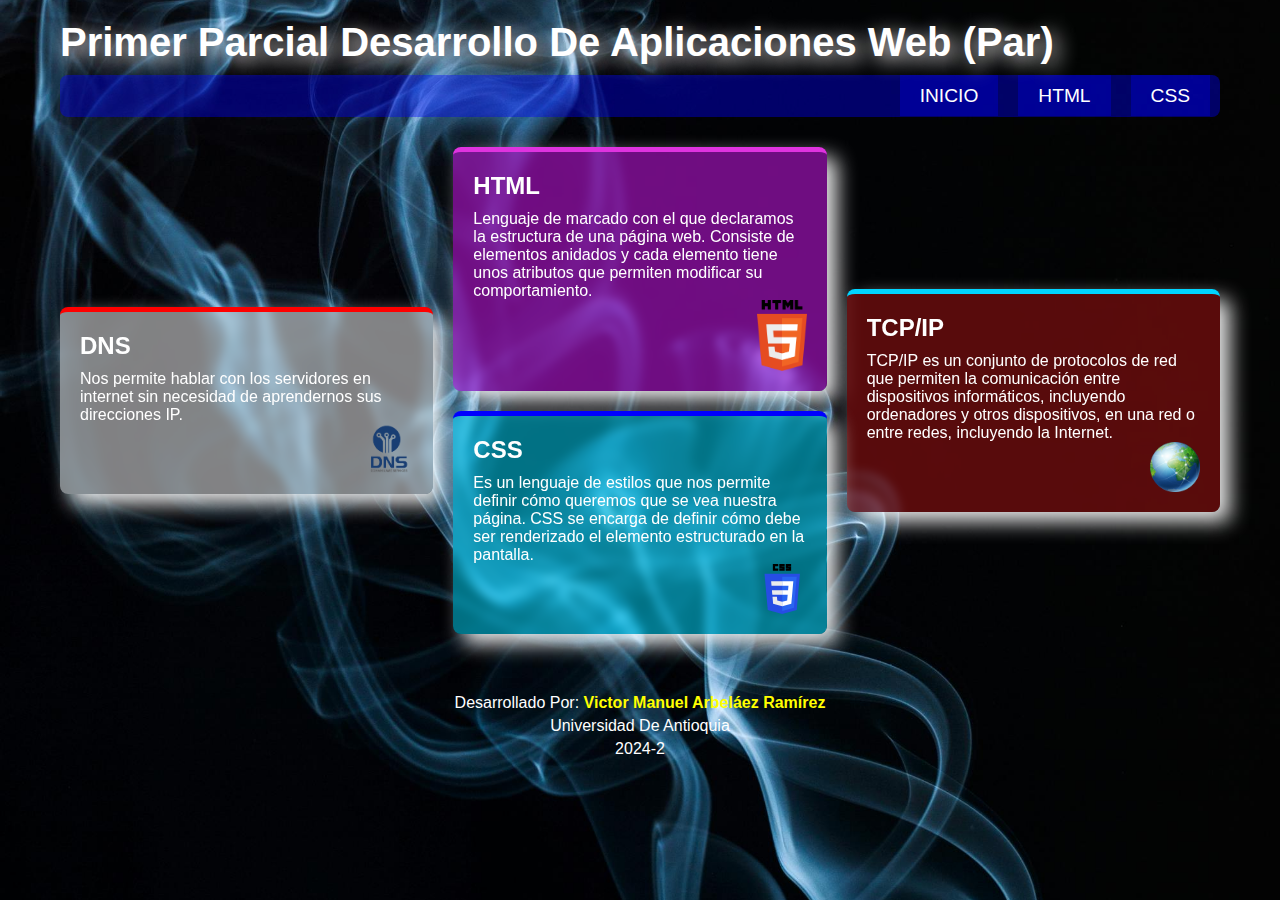
==== index.html @ cd2f3602 "Se enlazan las paginas y se ubican mejor los elementos, se hacen mejoras en el css, los titulos y lo" ====
<!DOCTYPE html>
<html lang="es">
<head>
    <meta charset="UTF-8">
    <meta name="author" content="Victor Manuel Arbeláez Ramírez">
    <meta name="description" content="Parcial 1 de Desarrollo de Aplicaciones Web 2024-2 UDEA" >
    <meta name="viewport" content="width=device-width, initial-scale=1.0">
    <title>Primer Parcial - Desarrollo de Aplicaciones Web</title>
    <link rel="stylesheet" href="css/index.css">
</head>
<body>
    <div class="container">
        <header>
            <h1>Primer Parcial Desarrollo De Aplicaciones Web (Par)</h1>
            <nav>
                <ul>
                    <li><a href="#">INICIO</a></li>
                    <li><a href="pareshtml.html">HTML</a></li>
                    <li><a href="parescss.html">CSS</a></li>
                </ul>
            </nav>
        </header>

        <section class="content">
            <div class="box dns">
                <h2>DNS</h2>
                <p>Nos permite hablar con los servidores en internet sin necesidad de aprendernos sus direcciones IP.</p>
                <img src="./pics/DNS_logo.png" alt="DNS Logo" class="logos">
            </div>
            <div class="box html">
                <h2>HTML</h2>
                <p>Lenguaje de marcado con el que declaramos la estructura de una página web. Consiste de elementos anidados y cada elemento tiene unos atributos que permiten modificar su comportamiento.</p>
                <img src="./pics/128px-HTML5_logo_resized.svg.png" alt="HTML Logo" class="logos">
            </div>
            <div class="box tcpip">
                <h2>TCP/IP</h2>
                <p>TCP/IP es un conjunto de protocolos de red que permiten la comunicación entre dispositivos informáticos, incluyendo ordenadores y otros dispositivos, en una red o entre redes, incluyendo la Internet.</p>
                <img src="./pics/Aha-Soft-Free-Global-Security-Global-Network.512.png" alt="TCP/IP Logo" class="logos">
            </div>
            <div class="box css">
                <h2>CSS</h2>
                <p>Es un lenguaje de estilos que nos permite definir cómo queremos que se vea nuestra página. CSS se encarga de definir cómo debe ser renderizado el elemento estructurado en la pantalla.</p>
                <img src="./pics/w3_css-official.svg" alt="DNS Logo" class="logos">
            </div>

        </section>

        <footer>
            <p>Desarrollado Por: <strong>Victor Manuel Arbeláez Ramírez</strong></p>
            <p>Universidad De Antioquia</p>
            <p>2024-2</p>
        </footer>
    </div>
</body>
</html>
---- css/index.css ----
* {
    margin: 0;
    padding: 0;
    box-sizing: border-box;
}

body {
    font-family: Arial, sans-serif;
    background: url('../pics/pexels-kovyrina-937980.jpg') no-repeat center center fixed;
    background-size: cover;
    color: white;
}

.container {
    width: 100%;
    max-width: 1200px;
    margin: 0 auto;
    padding: 20px;
    text-align: left;
}

header {
    margin-bottom: 30px;

}

header h1 {
    font-size: 2.5em;
    margin-bottom: 10px;
    text-shadow: 5px 5px 20px rgb(254, 250, 250);
}

nav {
    background-color: rgba(0, 0, 255, 0.4); 
    padding: 10px;
    border-radius: 8px;
}

nav ul {
    list-style: none;
    display: flex;
    justify-content: right;
    gap: 20px;
}

nav ul li a {
    text-decoration: none;
    color: white;
    font-size: 1.2em;
    background-color: rgba(0, 0, 255, 0.3);
    padding: 10px 20px;
    /* border-radius: 8px; */
}

nav ul li a:hover {
    background-color: rgb(0, 76, 255);
}

.content {
    display: grid;
    grid-template-columns: repeat(3, 1fr); /* 3 columnas */
    grid-template-rows: repeat(3, auto);  /* 3 filas */
    gap: 20px;
    justify-items: center;
    align-items: center;
}

.box {
    padding: 20px;
    background-color: rgba(255, 255, 255, 0.1);
    border-radius: 8px;
    box-shadow: 10px 10px 20px rgba(255, 255, 255, 0.9);
    position: relative;
    backdrop-filter: blur(5px);
    width: 100%;
    max-width: 400px;
}

.box h2 {
    font-size: 1.5em;
    margin-bottom: 10px;
}

.logos {
    width: 50px;
    bottom: 20px;
    right: 20px;
    float: right;
    
}

.dns {
    grid-column: 1/2; /* Posiciona la caja DNS en la primera columna */
    grid-row: 1/5;    /* Posiciona la caja DNS en la segunda fila */
    border-top: 5px solid red;
    background-color: rgba(255, 255, 255, 0.505);
}

.html {
    grid-column: 2; /* Posiciona la caja HTML en el centro */
    grid-row: 1/3; /* Hace que ocupe desde la fila 1 a la fila 3 (centrada verticalmente) */
    border-top: 5px solid rgb(223, 51, 223);
    background-color: rgba(220, 24, 251, 0.505);
}


.tcpip {
    grid-column: 3; /* Posiciona la caja TCP/IP en la tercera columna */
    grid-row: 1/5;    /* Posiciona la caja TCP/IP en la segunda fila */
    border-top: 5px solid rgb(0, 213, 255);
    background-color: rgba(173, 19, 19, 0.505);
}

.css {
    grid-column: 2; /* Posiciona la caja CSS en la segunda columna */
    grid-row: 3/3;    /* Posiciona la caja CSS en la tercera fila */
    border-top: 5px solid blue;
    background-color: rgba(1, 221, 255, 0.505);
}

footer {
    margin-top: 40px;
    font-size: 1em;
    text-align: center;
}

footer strong {
    color: yellow;
}

footer p {
    margin-top: 5px;
}
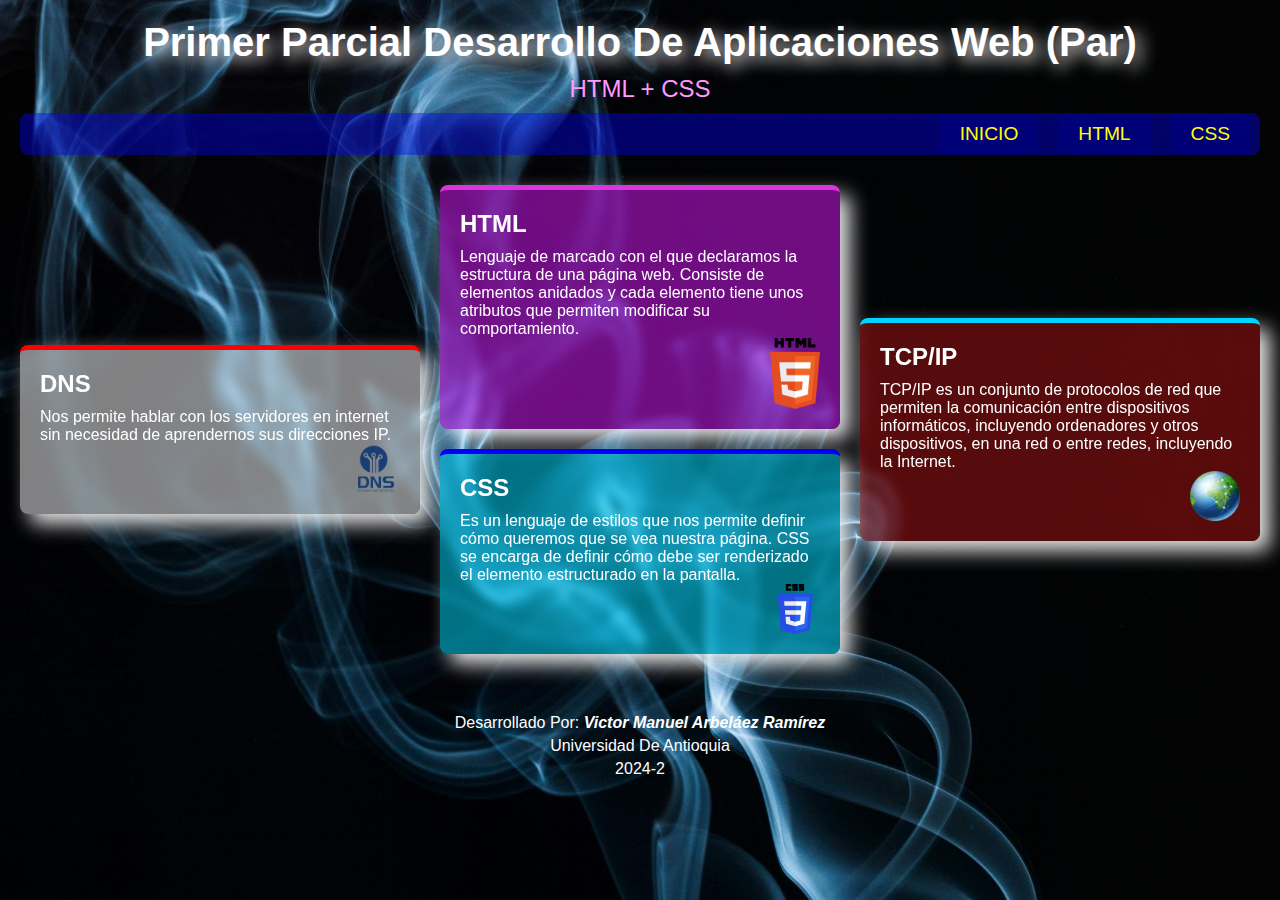
==== commit 836902ed: "Se corrigen los ultimos detalles de las paginas" ====
--- a/index.html
+++ b/index.html
@@ -12,6 +12,7 @@
     <div class="container">
         <header>
             <h1>Primer Parcial Desarrollo De Aplicaciones Web (Par)</h1>
+            <span class="subtitle">HTML + CSS</span>
             <nav>
                 <ul>
                     <li><a href="#">INICIO</a></li>
@@ -46,7 +47,7 @@
         </section>
 
         <footer>
-            <p>Desarrollado Por: <strong>Victor Manuel Arbeláez Ramírez</strong></p>
+            <p>Desarrollado Por: <strong><i>Victor Manuel Arbeláez Ramírez</i></strong></p>
             <p>Universidad De Antioquia</p>
             <p>2024-2</p>
         </footer>
--- a/css/index.css
+++ b/css/index.css
@@ -13,7 +13,7 @@
 
 .container {
     width: 100%;
-    max-width: 1200px;
+    max-width: 1300px;
     margin: 0 auto;
     padding: 20px;
     text-align: left;
@@ -27,7 +27,15 @@
 header h1 {
     font-size: 2.5em;
     margin-bottom: 10px;
-    text-shadow: 5px 5px 20px rgb(254, 250, 250);
+    text-shadow: 5px 5px 17px rgb(254, 250, 250);
+    text-align: center;
+}
+.subtitle {
+    font-size: 1.5em;
+    color: #ff99ff;
+    margin-bottom: 10px;
+    display: block;
+    text-align: center;
 }
 
 nav {
@@ -45,9 +53,9 @@
 
 nav ul li a {
     text-decoration: none;
-    color: white;
+    color: yellow;
     font-size: 1.2em;
-    background-color: rgba(0, 0, 255, 0.3);
+    background-color: rgba(0, 0, 255, 0.1);
     padding: 10px 20px;
     /* border-radius: 8px; */
 }
@@ -125,7 +133,7 @@
 }
 
 footer strong {
-    color: yellow;
+    color: white;
 }
 
 footer p {
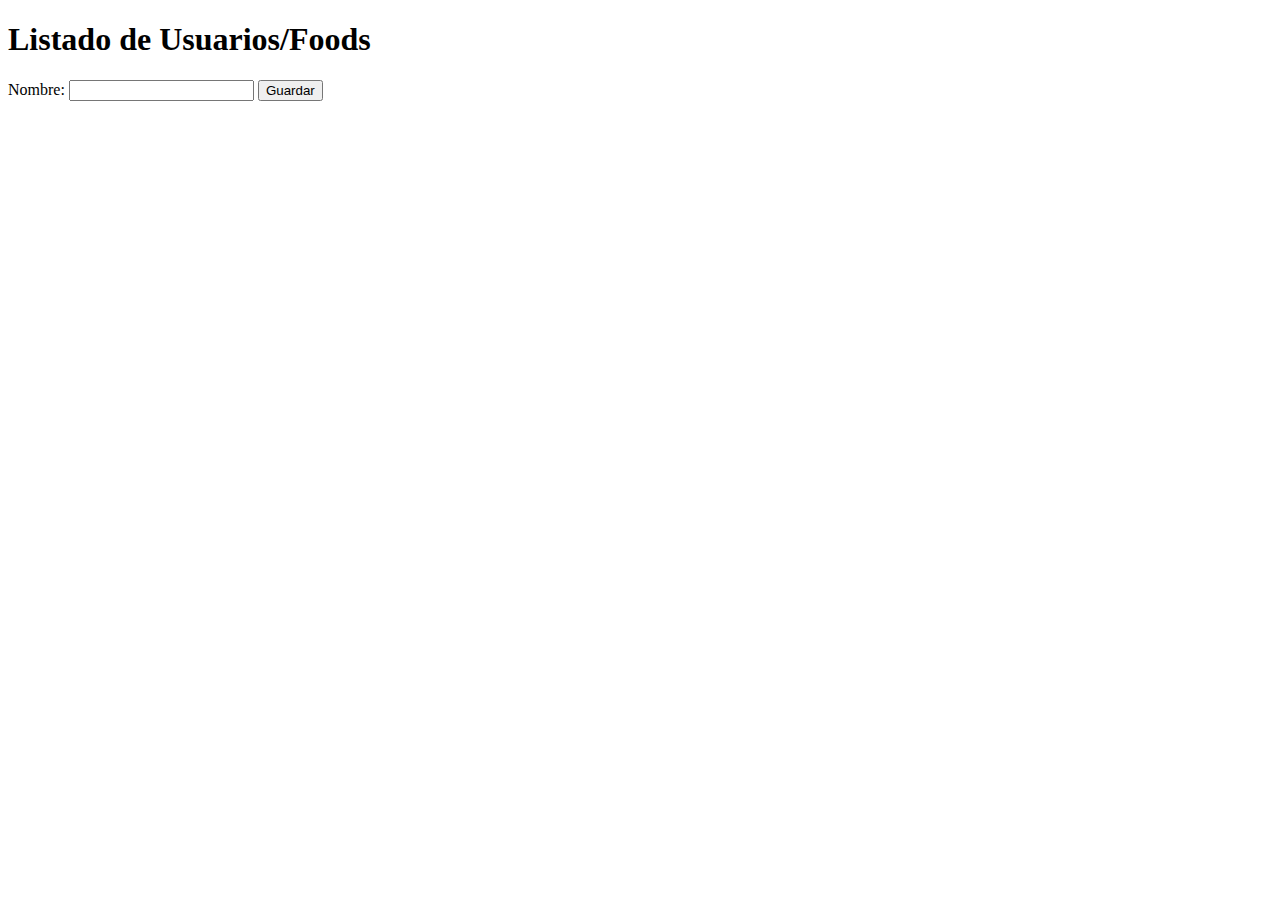
==== commit e2341a8e: "Se crea una estructura inicial del proyecto y se modifica el readme" ====
--- a/index.html
+++ b/index.html
@@ -1,56 +1,25 @@
 <!DOCTYPE html>
 <html lang="es">
-<head>
-    <meta charset="UTF-8">
-    <meta name="author" content="Victor Manuel Arbeláez Ramírez">
-    <meta name="description" content="Parcial 1 de Desarrollo de Aplicaciones Web 2024-2 UDEA" >
-    <meta name="viewport" content="width=device-width, initial-scale=1.0">
-    <title>Primer Parcial - Desarrollo de Aplicaciones Web</title>
-    <link rel="stylesheet" href="css/index.css">
-</head>
-<body>
-    <div class="container">
-        <header>
-            <h1>Primer Parcial Desarrollo De Aplicaciones Web (Par)</h1>
-            <span class="subtitle">HTML + CSS</span>
-            <nav>
-                <ul>
-                    <li><a href="#">INICIO</a></li>
-                    <li><a href="pareshtml.html">HTML</a></li>
-                    <li><a href="parescss.html">CSS</a></li>
-                </ul>
-            </nav>
-        </header>
-
-        <section class="content">
-            <div class="box dns">
-                <h2>DNS</h2>
-                <p>Nos permite hablar con los servidores en internet sin necesidad de aprendernos sus direcciones IP.</p>
-                <img src="./pics/DNS_logo.png" alt="DNS Logo" class="logos">
-            </div>
-            <div class="box html">
-                <h2>HTML</h2>
-                <p>Lenguaje de marcado con el que declaramos la estructura de una página web. Consiste de elementos anidados y cada elemento tiene unos atributos que permiten modificar su comportamiento.</p>
-                <img src="./pics/128px-HTML5_logo_resized.svg.png" alt="HTML Logo" class="logos">
-            </div>
-            <div class="box tcpip">
-                <h2>TCP/IP</h2>
-                <p>TCP/IP es un conjunto de protocolos de red que permiten la comunicación entre dispositivos informáticos, incluyendo ordenadores y otros dispositivos, en una red o entre redes, incluyendo la Internet.</p>
-                <img src="./pics/Aha-Soft-Free-Global-Security-Global-Network.512.png" alt="TCP/IP Logo" class="logos">
-            </div>
-            <div class="box css">
-                <h2>CSS</h2>
-                <p>Es un lenguaje de estilos que nos permite definir cómo queremos que se vea nuestra página. CSS se encarga de definir cómo debe ser renderizado el elemento estructurado en la pantalla.</p>
-                <img src="./pics/w3_css-official.svg" alt="DNS Logo" class="logos">
-            </div>
-
+    <head>
+        <meta charset="UTF-8">
+        <meta name="viewport" content="width=device-width, initial-scale=1.0">
+        <title>API CRUD App</title>
+        <link rel="stylesheet" href="css/styles.css">
+    </head>
+    <body>
+    <header>
+        <h1>Listado de Usuarios/Foods</h1>
+    </header>
+    <main>
+        <section id="item-list"></section>
+        <section id="form-section">
+        <form id="item-form">
+            <label for="name">Nombre:</label>
+            <input type="text" id="name" name="name" required>
+            <button type="submit">Guardar</button>
+        </form>
         </section>
-
-        <footer>
-            <p>Desarrollado Por: <strong><i>Victor Manuel Arbeláez Ramírez</i></strong></p>
-            <p>Universidad De Antioquia</p>
-            <p>2024-2</p>
-        </footer>
-    </div>
-</body>
+    </main>
+    <script type="module" src="js/main.js"></script>
+    </body>
 </html>
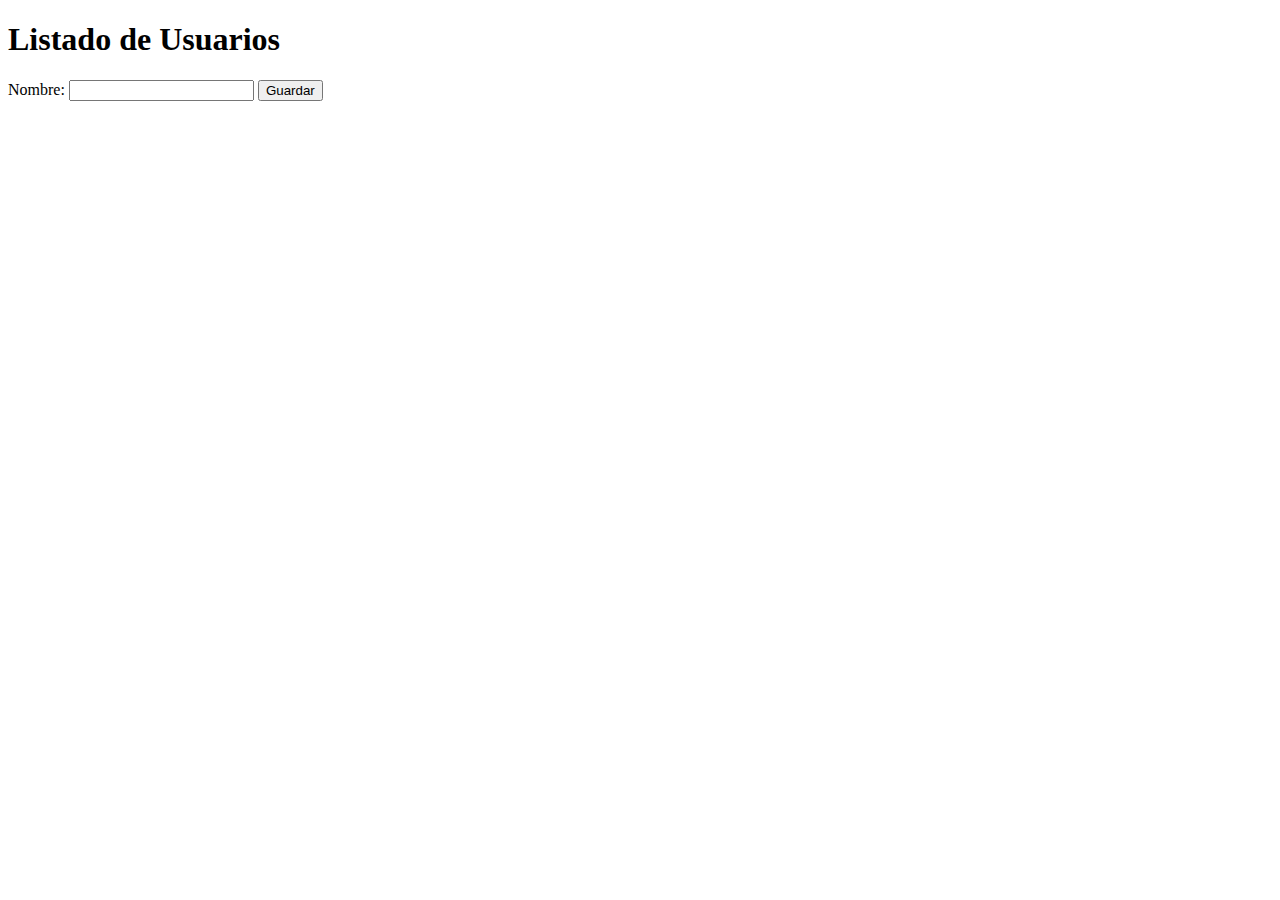
==== commit 2c42ee99: "Estructura inicial para el modulo del script con consultas a la API" ====
--- a/index.html
+++ b/index.html
@@ -2,13 +2,15 @@
 <html lang="es">
     <head>
         <meta charset="UTF-8">
+        <meta name="author" content="Victor Manuel Arbeláez Ramírez">
+        <meta name="description" content="Parcial 2 para Desarrollo de Aplicaciones Web">
         <meta name="viewport" content="width=device-width, initial-scale=1.0">
         <title>API CRUD App</title>
         <link rel="stylesheet" href="css/styles.css">
     </head>
     <body>
     <header>
-        <h1>Listado de Usuarios/Foods</h1>
+        <h1>Listado de Usuarios</h1>
     </header>
     <main>
         <section id="item-list"></section>
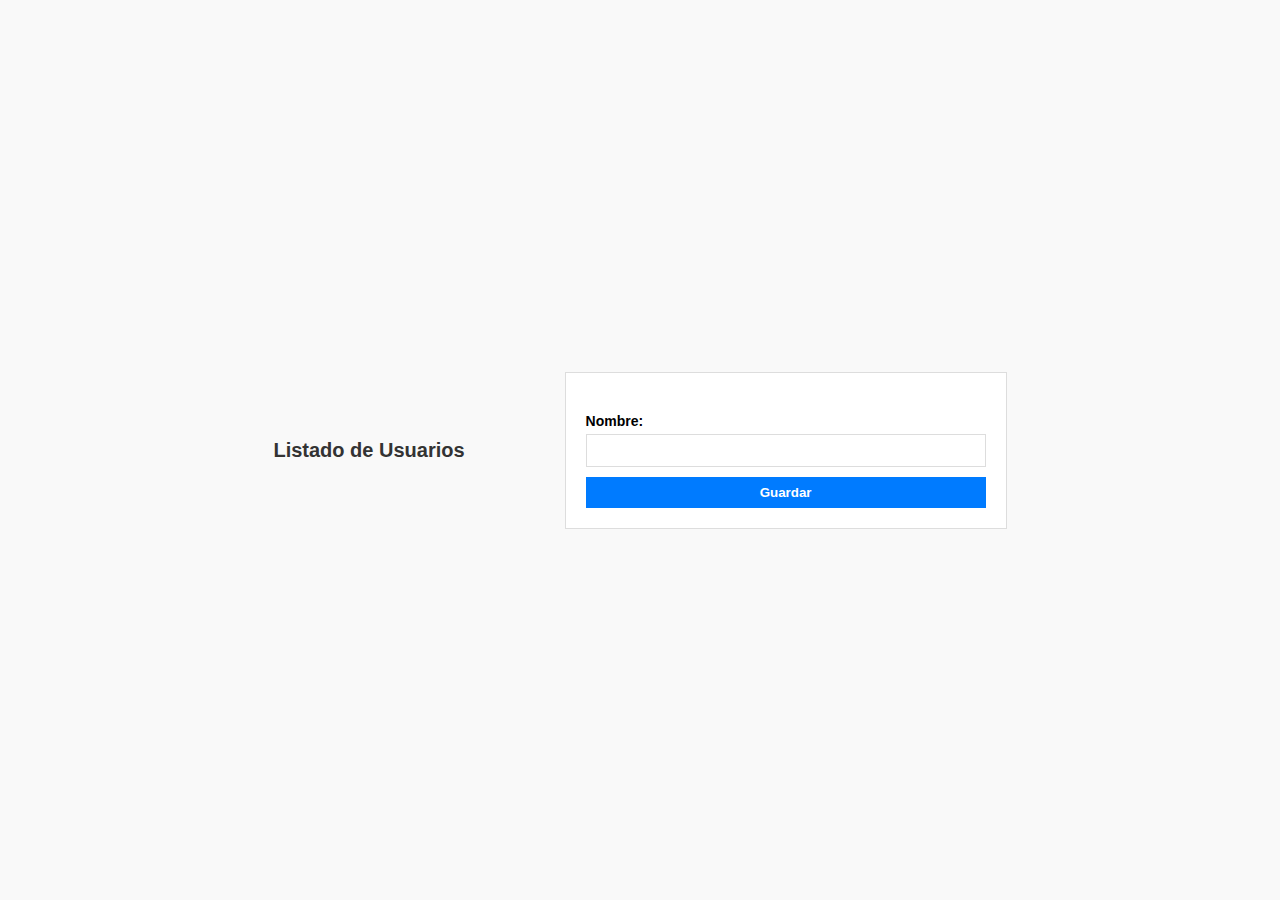
==== commit 50dc5633: "Se modifican los estilos de la pagina" ====
--- a/index.html
+++ b/index.html
@@ -6,7 +6,7 @@
         <meta name="description" content="Parcial 2 para Desarrollo de Aplicaciones Web">
         <meta name="viewport" content="width=device-width, initial-scale=1.0">
         <title>API CRUD App</title>
-        <link rel="stylesheet" href="css/styles.css">
+        <link rel="stylesheet" href="./css/styles.css">
     </head>
     <body>
     <header>
@@ -15,11 +15,11 @@
     <main>
         <section id="item-list"></section>
         <section id="form-section">
-        <form id="item-form">
-            <label for="name">Nombre:</label>
-            <input type="text" id="name" name="name" required>
-            <button type="submit">Guardar</button>
-        </form>
+            <form id="item-form">
+                <label for="name">Nombre:</label>
+                <input type="text" id="name" name="name" required>
+                <button type="submit">Guardar</button>
+            </form>
         </section>
     </main>
     <script type="module" src="js/main.js"></script>
--- a/css/styles.css
+++ b/css/styles.css
@@ -0,0 +1,61 @@
+body {
+    font-family: Arial, sans-serif;
+    background-color: #f9f9f9;
+    display: flex;
+    justify-content: center;
+    align-items: center;
+    min-height: 100vh;
+    margin: 0;
+  }
+  
+  main {
+    width: 100%;
+    max-width: 400px;
+    padding: 20px;
+    background-color: #ffffff;
+    border: 1px solid #ddd;
+  }
+  
+  h1 {
+    font-size: 20px;
+    color: #333;
+    text-align: center;
+    margin-right: 100px;
+  }
+  
+  #item-list .item {
+    padding: 10px;
+    border-bottom: 1px solid #ddd;
+    cursor: pointer;
+  }
+  
+  #item-form {
+    display: flex;
+    flex-direction: column;
+    margin-top: 20px;
+  }
+  
+  #item-form label {
+    font-size: 14px;
+    margin-bottom: 5px;
+    font-weight: bold;
+  }
+  
+  #item-form input[type="text"] {
+    padding: 8px;
+    margin-bottom: 10px;
+    border: 1px solid #ddd;
+  }
+  
+  #item-form button[type="submit"] {
+    padding: 8px;
+    background-color: #007bff;
+    color: #ffffff;
+    border: none;
+    cursor: pointer;
+    font-weight: bold;
+  }
+  
+  #item-form button[type="submit"]:hover {
+    background-color: #0364cc;
+  }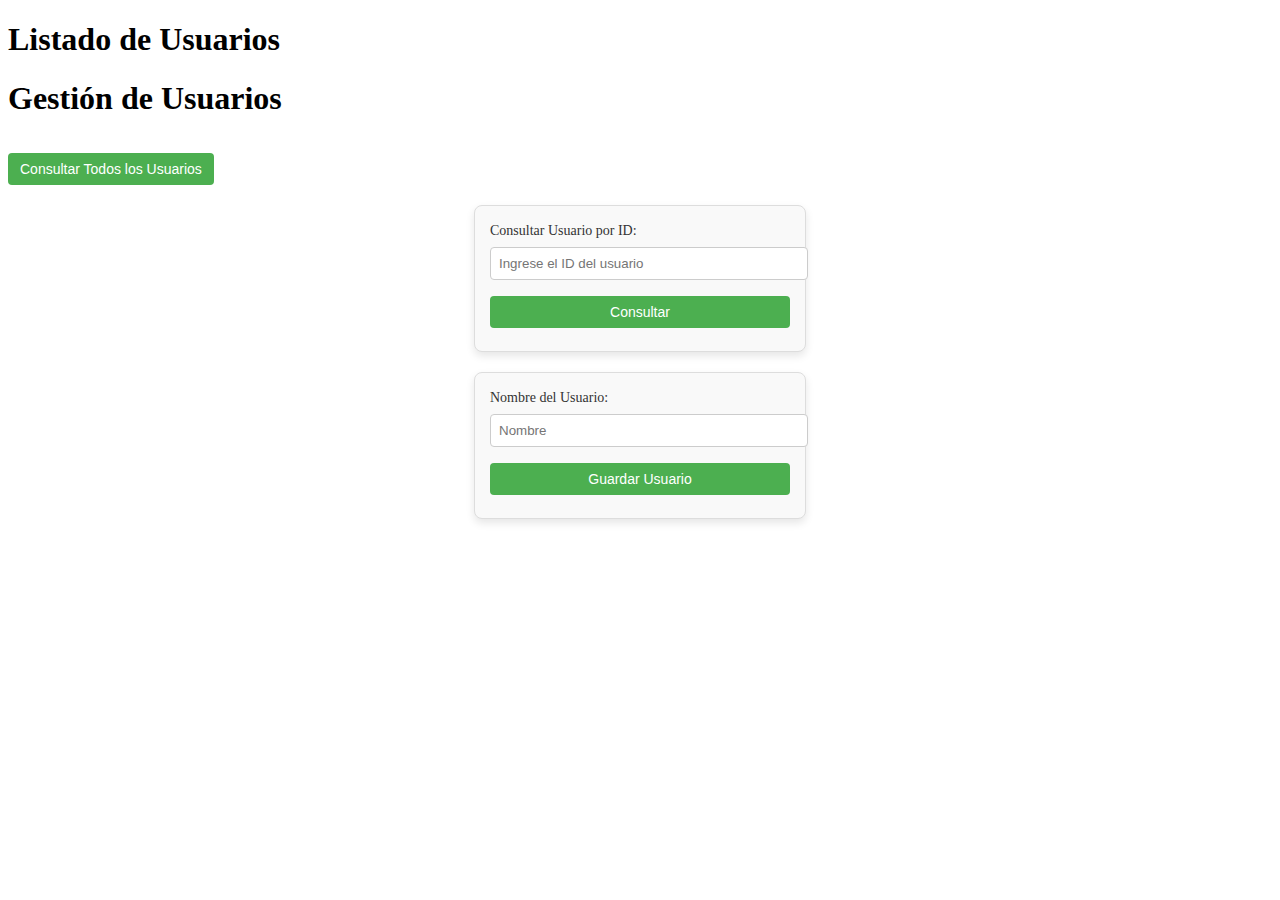
==== commit e7690ab8: "Se actualizan los estilos y se programa un funcionamiento parcial de las consultas a la api y mostra" ====
--- a/index.html
+++ b/index.html
@@ -13,15 +13,33 @@
         <h1>Listado de Usuarios</h1>
     </header>
     <main>
-        <section id="item-list"></section>
-        <section id="form-section">
-            <form id="item-form">
-                <label for="name">Nombre:</label>
-                <input type="text" id="name" name="name" required>
-                <button type="submit">Guardar</button>
-            </form>
-        </section>
-    </main>
+        <h1>Gestión de Usuarios</h1>
+      
+        <!-- Botón para consultar todos los usuarios -->
+        <button id="load-all-btn">Consultar Todos los Usuarios</button>
+      
+        <!-- Formulario para consultar un usuario por ID -->
+        <div id="single-user-form-section">
+          <form id="single-user-form">
+            <label for="userId">Consultar Usuario por ID:</label>
+            <input type="text" id="userId" name="userId" placeholder="Ingrese el ID del usuario">
+            <button type="submit">Consultar</button>
+          </form>
+        </div>
+      
+        <!-- Formulario para crear o actualizar un usuario -->
+        <div id="form-section">
+          <form id="item-form">
+            <label for="name">Nombre del Usuario:</label>
+            <input type="text" id="name" name="name" placeholder="Nombre">
+            <button type="submit">Guardar Usuario</button>
+          </form>
+        </div>
+      </main>
+
+      <!-- Contenedor de la lista de usuarios -->
+      <div id="item-list"></div>
+      
     <script type="module" src="js/main.js"></script>
     </body>
 </html>
--- a/css/styles.css
+++ b/css/styles.css
@@ -1,61 +1,99 @@
-body {
-    font-family: Arial, sans-serif;
-    background-color: #f9f9f9;
+/* General container styling */
+#main {
     display: flex;
+    flex-wrap: wrap;
+    gap: 20px;
+    padding: 20px;
     justify-content: center;
-    align-items: center;
-    min-height: 100vh;
-    margin: 0;
+  }
+
+  #item-list {
+    margin: 0 auto;
+    width: 80vw;
+    max-width: 700px;
+    display: flex;
+    flex-wrap: wrap;
+    
   }
   
-  main {
-    width: 100%;
-    max-width: 400px;
-    padding: 20px;
-    background-color: #ffffff;
+  /* User card styling */
+  .user-card {
+    background-color: #f5f5f5;
     border: 1px solid #ddd;
+    border-radius: 8px;
+    width: 200px;
+    padding: 15px;
+    box-shadow: 0px 4px 8px rgba(0, 0, 0, 0.1);
+    text-align: center;
+    transition: transform 0.3s;
   }
   
-  h1 {
-    font-size: 20px;
-    color: #333;
-    text-align: center;
-    margin-right: 100px;
+  .user-card:hover {
+    transform: translateY(-5px);
   }
   
-  #item-list .item {
-    padding: 10px;
-    border-bottom: 1px solid #ddd;
+  .user-card img {
+    border-radius: 50%;
+    width: 80px;
+    height: 80px;
+    object-fit: cover;
+    margin-bottom: 10px;
+  }
+  
+  .user-card h2 {
+    font-size: 18px;
+    color: #333;
+    margin: 10px 0 5px;
+  }
+  
+  .user-card p {
+    font-size: 14px;
+    color: #555;
+    margin: 5px 0;
+  }
+  
+  /* Style for buttons */
+  button {
+    display: inline-block;
+    margin-top: 15px;
+    padding: 8px 12px;
+    font-size: 14px;
+    color: #fff;
+    background-color: #4CAF50;
+    border: none;
+    border-radius: 4px;
     cursor: pointer;
   }
   
-  #item-form {
-    display: flex;
-    flex-direction: column;
-    margin-top: 20px;
+  button:hover {
+    background-color: #45a049;
   }
   
-  #item-form label {
-    font-size: 14px;
-    margin-bottom: 5px;
-    font-weight: bold;
+  /* Additional form styling */
+  form {
+    margin: 20px auto;
+    padding: 15px;
+    max-width: 300px;
+    background-color: #f9f9f9;
+    border: 1px solid #ddd;
+    border-radius: 8px;
+    box-shadow: 0px 4px 8px rgba(0, 0, 0, 0.1);
   }
   
-  #item-form input[type="text"] {
-    padding: 8px;
-    margin-bottom: 10px;
-    border: 1px solid #ddd;
+  form label {
+    font-size: 14px;
+    color: #333;
+    margin-bottom: 5px;
   }
   
-  #item-form button[type="submit"] {
-    padding: 8px;
-    background-color: #007bff;
-    color: #ffffff;
-    border: none;
-    cursor: pointer;
-    font-weight: bold;
+  form input, form button {
+    width: 100%;
+    margin: 8px 0;
   }
   
-  #item-form button[type="submit"]:hover {
-    background-color: #0364cc;
-  }+  form input[type="text"], form input[type="email"] {
+    padding: 8px;
+    border: 1px solid #ccc;
+    border-radius: 4px;
+  }
+  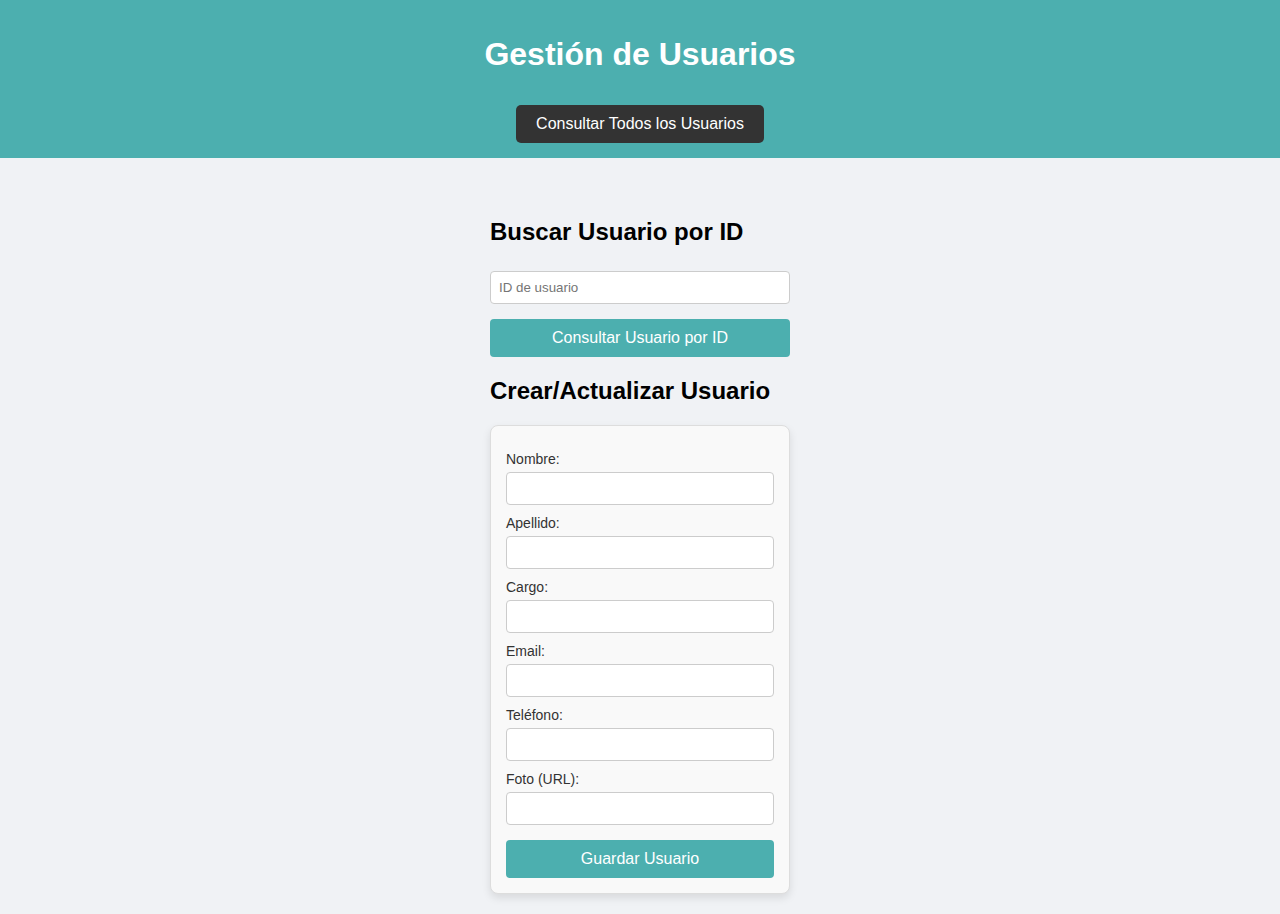
==== commit 705e3700: "Se actualizan los modulos y se completan las consultas a la api, permite crear y actualizar usuarios" ====
--- a/index.html
+++ b/index.html
@@ -3,43 +3,51 @@
     <head>
         <meta charset="UTF-8">
         <meta name="author" content="Victor Manuel Arbeláez Ramírez">
-        <meta name="description" content="Parcial 2 para Desarrollo de Aplicaciones Web">
+        <meta name="description" content="Parcial 2 para la materia Desarrollo de Aplicaciones Web, cedula terminada en par">
         <meta name="viewport" content="width=device-width, initial-scale=1.0">
-        <title>API CRUD App</title>
+        <title>Gestión de Usuarios</title>
         <link rel="stylesheet" href="./css/styles.css">
     </head>
     <body>
     <header>
-        <h1>Listado de Usuarios</h1>
+        <h1>Gestión de Usuarios</h1>
+        <button id="loadUsersBtn">Consultar Todos los Usuarios</button>
     </header>
-    <main>
-        <h1>Gestión de Usuarios</h1>
-      
-        <!-- Botón para consultar todos los usuarios -->
-        <button id="load-all-btn">Consultar Todos los Usuarios</button>
-      
-        <!-- Formulario para consultar un usuario por ID -->
-        <div id="single-user-form-section">
-          <form id="single-user-form">
-            <label for="userId">Consultar Usuario por ID:</label>
-            <input type="text" id="userId" name="userId" placeholder="Ingrese el ID del usuario">
-            <button type="submit">Consultar</button>
-          </form>
-        </div>
-      
-        <!-- Formulario para crear o actualizar un usuario -->
-        <div id="form-section">
-          <form id="item-form">
-            <label for="name">Nombre del Usuario:</label>
-            <input type="text" id="name" name="name" placeholder="Nombre">
+
+    <!--Se llenara con el contenido de los usuarios consultados-->
+    <main id="main"></main>
+
+    <section class="user-id">
+        <h2>Buscar Usuario por ID</h2>
+        <input type="text" id="userIdInput" placeholder="ID de usuario">
+        <button id="loadUserBtn">Consultar Usuario por ID</button>
+    </section>
+
+    <section class="user-update">
+        <h2>Crear/Actualizar Usuario</h2>
+        <form id="userForm">
+            <label for="firstName">Nombre:</label>
+            <input type="text" id="firstName" name="firstName" required>
+            
+            <label for="lastName">Apellido:</label>
+            <input type="text" id="lastName" name="lastName" required>
+
+            <label for="jobTitle">Cargo:</label>
+            <input type="text" id="jobTitle" name="jobTitle">
+
+            <label for="email">Email:</label>
+            <input type="email" id="email" name="email" required>
+
+            <label for="phone">Teléfono:</label>
+            <input type="text" id="phone" name="phone">
+
+            <label for="photo">Foto (URL):</label>
+            <input type="text" id="photo" name="photo">
+
             <button type="submit">Guardar Usuario</button>
-          </form>
-        </div>
-      </main>
+        </form>
+    </section>
 
-      <!-- Contenedor de la lista de usuarios -->
-      <div id="item-list"></div>
-      
-    <script type="module" src="js/main.js"></script>
+    <script type="module" src="./modules/main.js"></script>
     </body>
 </html>
--- a/css/styles.css
+++ b/css/styles.css
@@ -1,27 +1,44 @@
-/* General container styling */
-#main {
-    display: flex;
-    flex-wrap: wrap;
+body {
+    font-family: Arial, sans-serif;
+    margin: 0;
+    padding: 0;
+    background-color: #f0f2f5;
+  }
+  
+  header {
+    background-color: #4cafaf;
+    color: #fff;
+    padding: 15px;
+    text-align: center;
+  }
+  
+  header button {
+    margin-top: 10px;
+    padding: 10px 20px;
+    font-size: 16px;
+    color: #fff;
+    background-color: #333;
+    border: none;
+    border-radius: 5px;
+    cursor: pointer;
+  }
+  
+  header button:hover {
+    background-color: #555;
+  }
+  
+  #main {
+    display: grid;
+    grid-template-columns: repeat(auto-fill, minmax(200px, 1fr));
     gap: 20px;
     padding: 20px;
     justify-content: center;
   }
-
-  #item-list {
-    margin: 0 auto;
-    width: 80vw;
-    max-width: 700px;
-    display: flex;
-    flex-wrap: wrap;
-    
-  }
   
-  /* User card styling */
   .user-card {
-    background-color: #f5f5f5;
+    background-color: #fff;
     border: 1px solid #ddd;
     border-radius: 8px;
-    width: 200px;
     padding: 15px;
     box-shadow: 0px 4px 8px rgba(0, 0, 0, 0.1);
     text-align: center;
@@ -51,25 +68,37 @@
     color: #555;
     margin: 5px 0;
   }
-  
-  /* Style for buttons */
-  button {
-    display: inline-block;
-    margin-top: 15px;
-    padding: 8px 12px;
-    font-size: 14px;
+  .user-id {
+    margin: 0 auto;
+    max-width: 300px;
+  }
+  .user-id input{
+    width: 100%;
+    padding: 8px;
+    margin-top: 5px;
+    border: 1px solid #ccc;
+    border-radius: 4px;
+    box-sizing: border-box;
+  }
+  .user-id button {
+    width: 100%;
+    padding: 10px;
+    font-size: 16px;
     color: #fff;
-    background-color: #4CAF50;
+    background-color: #4cafaf;
     border: none;
     border-radius: 4px;
     cursor: pointer;
+    margin-top: 15px;
   }
-  
-  button:hover {
-    background-color: #45a049;
+  .user-id button:hover {
+    background-color: #378080;
   }
-  
-  /* Additional form styling */
+  .user-update{
+    max-width: 300px;
+    margin: 0 auto;
+  }
+
   form {
     margin: 20px auto;
     padding: 15px;
@@ -83,17 +112,33 @@
   form label {
     font-size: 14px;
     color: #333;
-    margin-bottom: 5px;
+    display: block;
+    margin-top: 10px;
+  }
+
+  form input {
+    width: 100%;
+    padding: 8px;
+    margin-top: 5px;
+    border: 1px solid #ccc;
+    border-radius: 4px;
+    box-sizing: border-box;
   }
   
-  form input, form button {
+  form button {
     width: 100%;
-    margin: 8px 0;
+    padding: 10px;
+    font-size: 16px;
+    color: #fff;
+    background-color: #4cafaf;
+    border: none;
+    border-radius: 4px;
+    cursor: pointer;
+    margin-top: 15px;
   }
+
   
-  form input[type="text"], form input[type="email"] {
-    padding: 8px;
-    border: 1px solid #ccc;
-    border-radius: 4px;
+  form button:hover {
+    background-color: #378080;
   }
   